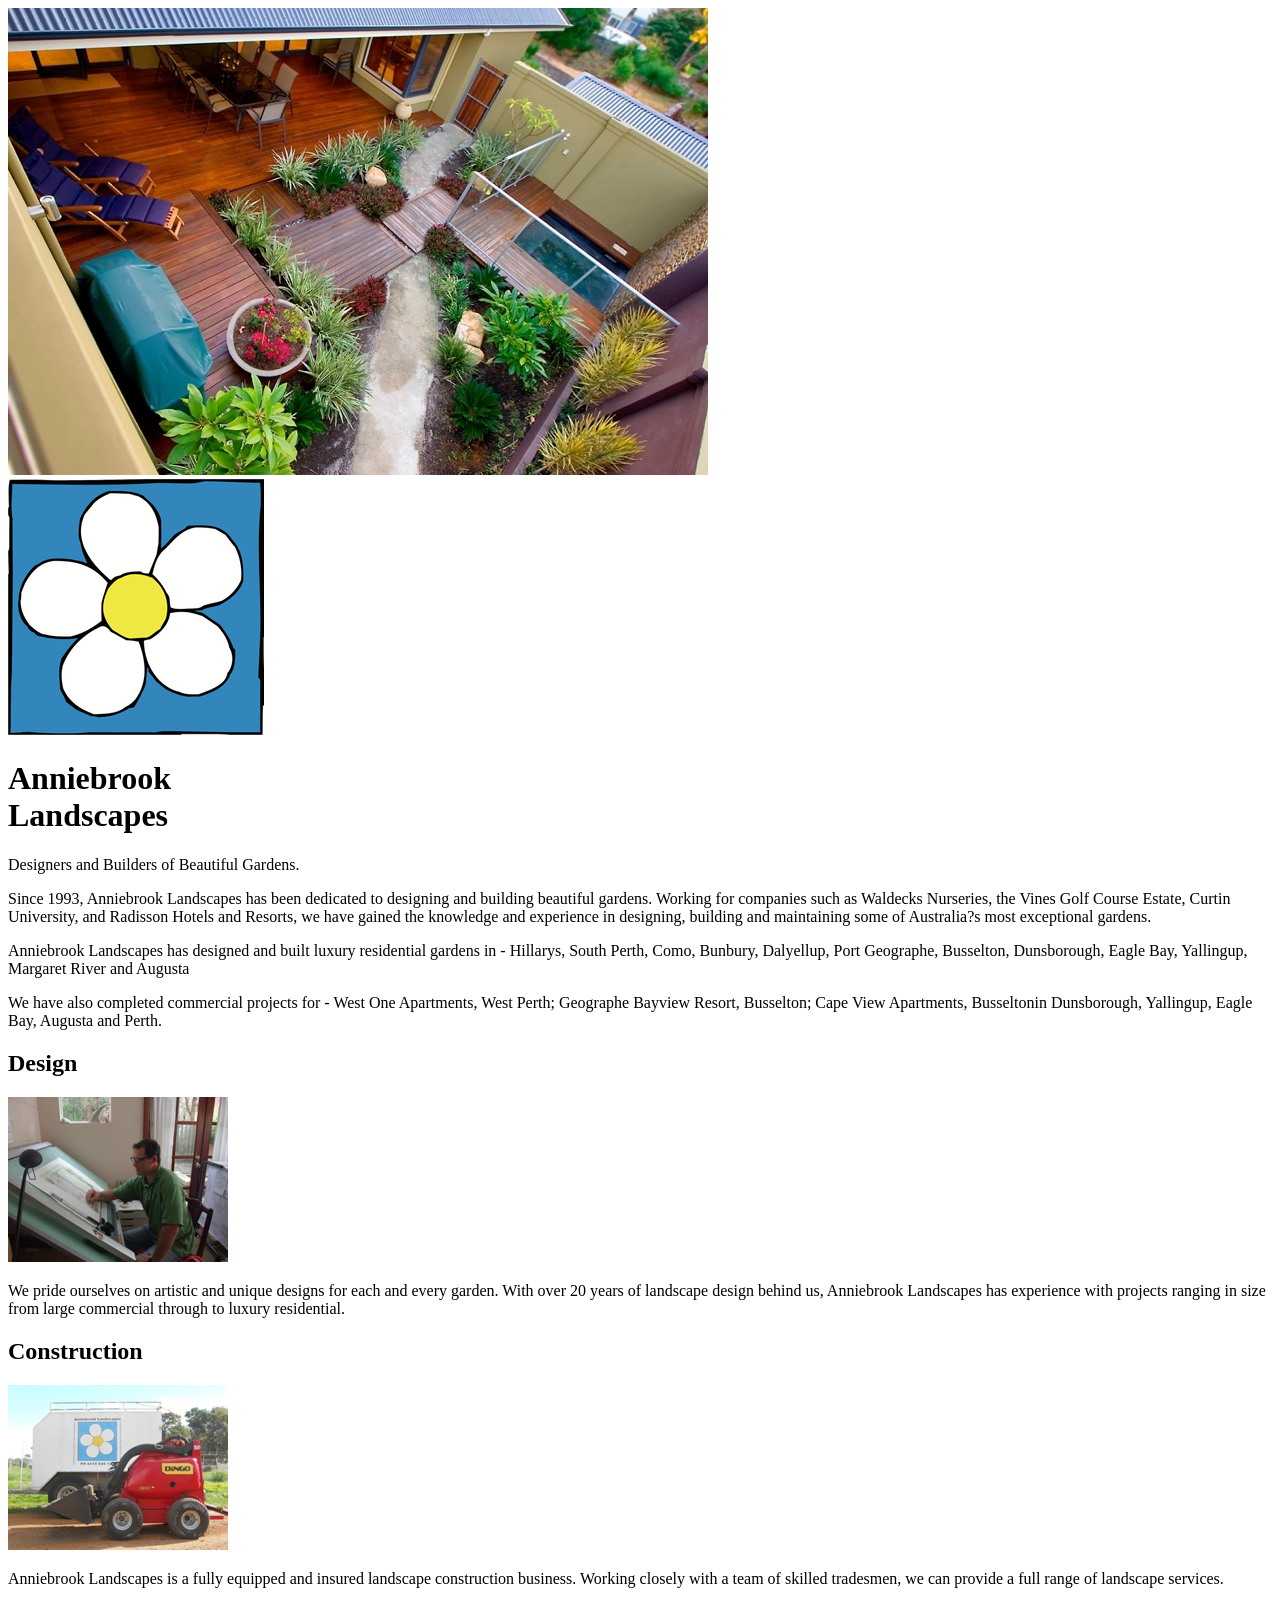
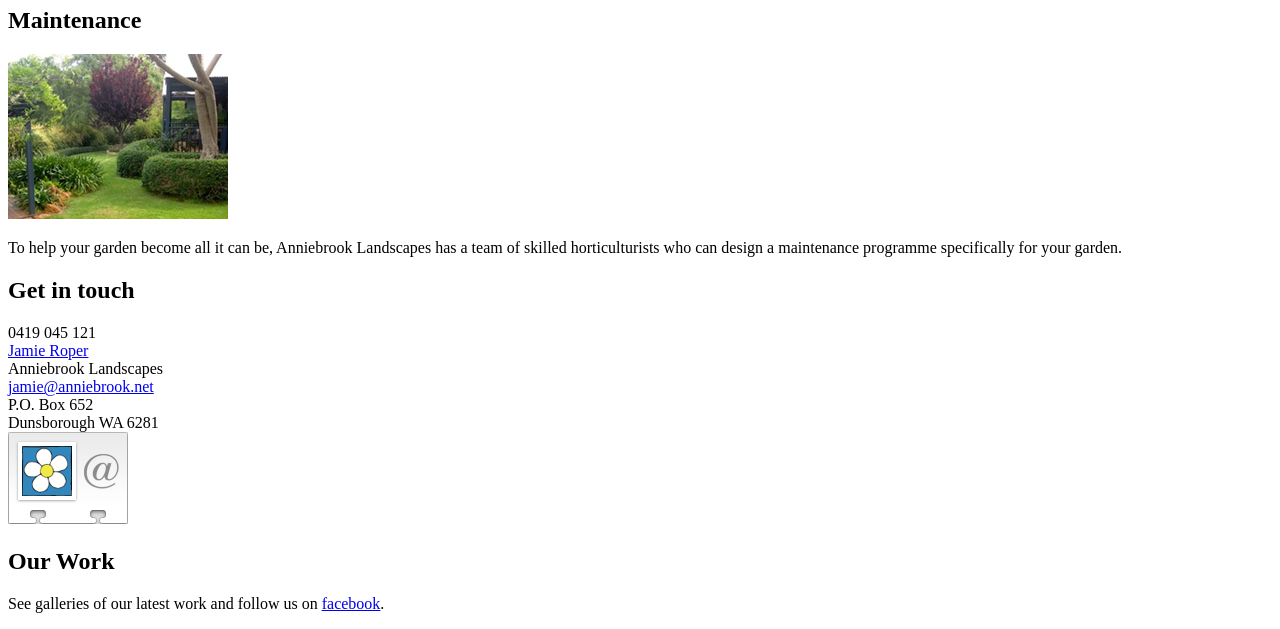
==== index.html @ a1469128 "drop cap" ====
<!DOCTYPE HTML>

<html>

<head>
	<meta http-equiv="Content-Type" content="text/html; charset=UTF-8" />
	<title>Anniebrook Landscapes</title>
	<link href="css/screen.css" media="screen, projection" rel="stylesheet" type="text/css" />
</head>

<body>
	<div id="fb-root"></div>
	<script>
	(function(d, s, id) {
	  var js, fjs = d.getElementsByTagName(s)[0];
	  if (d.getElementById(id)) return;
	  js = d.createElement(s); js.id = id;
	  js.src = "//connect.facebook.net/en_US/all.js#xfbml=1";
	  fjs.parentNode.insertBefore(js, fjs);
	}(document, 'script', 'facebook-jssdk'));
	</script>

	<header>
		<img src="images/header-med.jpeg"/>
		<div id="logo"><img src="images/logo256.png" />
			<h1>
				Anniebrook<br/>
				Landscapes
			</h1>
			<p>Designers and Builders of Beautiful Gardens.</p>
		</div>
	</header>
	
	<section id="introduction">
		<p> Since 1993, Anniebrook Landscapes has been dedicated to designing and building beautiful gardens.  Working for companies such as Waldecks Nurseries, the Vines Golf Course Estate, Curtin University, and Radisson Hotels and Resorts, we have gained the knowledge and experience in designing, building and maintaining some of Australia?s most exceptional gardens.</p>
		<p>Anniebrook Landscapes has designed and built luxury residential gardens in - Hillarys, South Perth, Como, Bunbury, Dalyellup, Port Geographe, Busselton, Dunsborough, Eagle Bay, Yallingup, Margaret River and Augusta</p>
		<p>We have also completed commercial projects for - West One Apartments, West Perth; Geographe Bayview Resort, Busselton; Cape View Apartments, Busseltonin Dunsborough, Yallingup, Eagle Bay, Augusta and Perth.</p>
	</section>
	
	<section id="services">
	
		<article class="service" id="design">
			<header>
				<h2>Design</h2>
			</header>
			<img src="images/design-sml.jpeg"/>
			<p>We pride ourselves on artistic and unique designs for each and every garden.  With over 20 years of landscape design behind us, Anniebrook Landscapes has experience with projects ranging in size from large commercial through to luxury residential.</p>
		</article>

		<article class="service" id="construction">
			<header>
				<h2>Construction</h2>
			</header>
			<img src="images/construction-sml.jpeg"/>
			<p>Anniebrook Landscapes is a fully equipped and insured landscape construction business.  Working closely with a team of skilled tradesmen, we can provide a full range of landscape services.</p>
		</article>

		<article class="service" id="maintenance">
			<header>
				<h2>Maintenance</h2>
			</header>
			<img src="images/maintenance-sml.jpeg"/>
			<p>To help your garden become all it can be, Anniebrook Landscapes has a team of skilled horticulturists who can design a maintenance programme specifically for your garden.</p>
		</article>

	</section>

	<section id="contact">
		<h2>Get in touch</h2>
	
		<div id="hcard-Jamie-Roper" class="vcard">
			<div class="tel">0419 045 121</div>
			<a class="url fn" href="http://anniebrook.net">Jamie Roper</a>
			<div class="org">Anniebrook Landscapes</div>
			<a class="email" href="mailto:jamie@anniebrook.net">jamie@anniebrook.net</a>
			<div class="adr">
				<div class="street-address">P.O. Box 652</div>
				<span class="locality">Dunsborough</span>
				<span class="region">WA</span>
				<span class="postal-code">6281</span>
			</div>
		</div>
		
		<a class="vcf" href="anniebrook-landscapes.vcf" title="Click here to download contact details to your address book.">
			<img src="images/vcard-logo.png" />
		</a>
		
	</section>
	
	<section id="work">
		<h2>Our Work</h2>
		<p>See galleries of our latest work and follow us on <a href="https://www.facebook.com/pages/Anniebrook-Landscapes/265824196783057">facebook</a>.</p>
		<div class="fb-like" data-href="https://www.facebook.com/pages/Anniebrook-Landscapes/265824196783057" data-send="false" data-layout="box_count" data-width="450" data-show-faces="false"></div>
	</section>

</body>

</html>
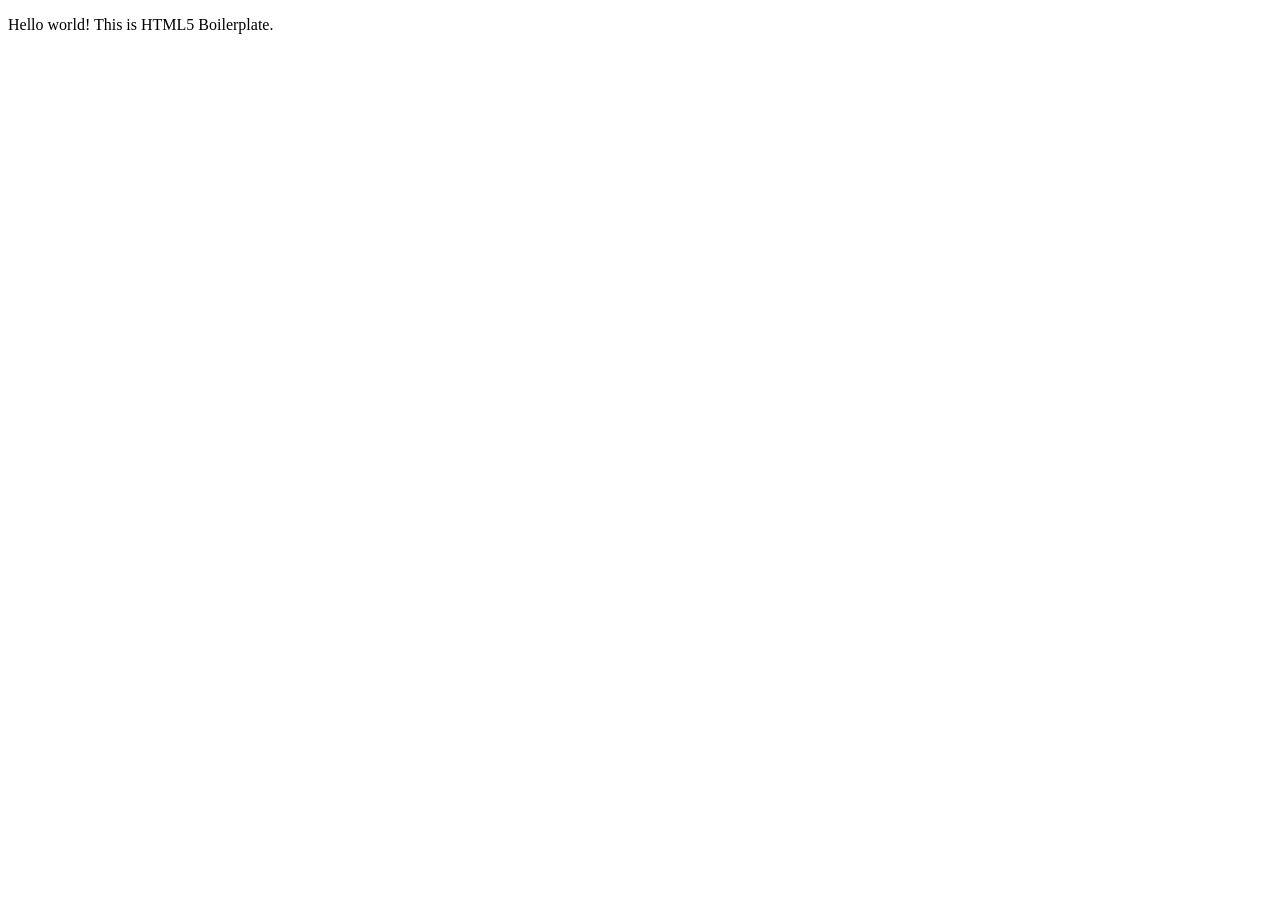
==== commit d9b4a6c0: "Total restart. Initial commit. Restart based on H5BP. This commit is straight H5BP with css moved to" ====
--- a/index.html
+++ b/index.html
@@ -1,98 +1,41 @@
-<!DOCTYPE HTML>
+<!DOCTYPE html>
+<!--[if lt IE 7]>      <html class="no-js lt-ie9 lt-ie8 lt-ie7"> <![endif]-->
+<!--[if IE 7]>         <html class="no-js lt-ie9 lt-ie8"> <![endif]-->
+<!--[if IE 8]>         <html class="no-js lt-ie9"> <![endif]-->
+<!--[if gt IE 8]><!--> <html class="no-js"> <!--<![endif]-->
+    <head>
+        <meta charset="utf-8">
+        <meta http-equiv="X-UA-Compatible" content="IE=edge,chrome=1">
+        <title></title>
+        <meta name="description" content="">
+        <meta name="viewport" content="width=device-width">
 
-<html>
+        <link rel="stylesheet" href="css/normalize.min.css">
+        <link rel="stylesheet" href="css/main.css">
 
-<head>
-	<meta http-equiv="Content-Type" content="text/html; charset=UTF-8" />
-	<title>Anniebrook Landscapes</title>
-	<link href="css/screen.css" media="screen, projection" rel="stylesheet" type="text/css" />
-</head>
+        <!--[if lt IE 9]>
+            <script src="//html5shiv.googlecode.com/svn/trunk/html5.js"></script>
+            <script>window.html5 || document.write('<script src="js/vendor/html5shiv.js"><\/script>')</script>
+        <![endif]-->
+    </head>
+    <body>
+        <!--[if lt IE 7]>
+            <p class="chromeframe">You are using an <strong>outdated</strong> browser. Please <a href="http://browsehappy.com/">upgrade your browser</a> or <a href="http://www.google.com/chromeframe/?redirect=true">activate Google Chrome Frame</a> to improve your experience.</p>
+        <![endif]-->
 
-<body>
-	<div id="fb-root"></div>
-	<script>
-	(function(d, s, id) {
-	  var js, fjs = d.getElementsByTagName(s)[0];
-	  if (d.getElementById(id)) return;
-	  js = d.createElement(s); js.id = id;
-	  js.src = "//connect.facebook.net/en_US/all.js#xfbml=1";
-	  fjs.parentNode.insertBefore(js, fjs);
-	}(document, 'script', 'facebook-jssdk'));
-	</script>
+        <p>Hello world! This is HTML5 Boilerplate.</p>
 
-	<header>
-		<img src="images/header-med.jpeg"/>
-		<div id="logo"><img src="images/logo256.png" />
-			<h1>
-				Anniebrook<br/>
-				Landscapes
-			</h1>
-			<p>Designers and Builders of Beautiful Gardens.</p>
-		</div>
-	</header>
-	
-	<section id="introduction">
-		<p> Since 1993, Anniebrook Landscapes has been dedicated to designing and building beautiful gardens.  Working for companies such as Waldecks Nurseries, the Vines Golf Course Estate, Curtin University, and Radisson Hotels and Resorts, we have gained the knowledge and experience in designing, building and maintaining some of Australia?s most exceptional gardens.</p>
-		<p>Anniebrook Landscapes has designed and built luxury residential gardens in - Hillarys, South Perth, Como, Bunbury, Dalyellup, Port Geographe, Busselton, Dunsborough, Eagle Bay, Yallingup, Margaret River and Augusta</p>
-		<p>We have also completed commercial projects for - West One Apartments, West Perth; Geographe Bayview Resort, Busselton; Cape View Apartments, Busseltonin Dunsborough, Yallingup, Eagle Bay, Augusta and Perth.</p>
-	</section>
-	
-	<section id="services">
-	
-		<article class="service" id="design">
-			<header>
-				<h2>Design</h2>
-			</header>
-			<img src="images/design-sml.jpeg"/>
-			<p>We pride ourselves on artistic and unique designs for each and every garden.  With over 20 years of landscape design behind us, Anniebrook Landscapes has experience with projects ranging in size from large commercial through to luxury residential.</p>
-		</article>
+        <script src="//ajax.googleapis.com/ajax/libs/jquery/1.9.1/jquery.min.js"></script>
+        <script>window.jQuery || document.write('<script src="js/vendor/jquery-1.9.1.min.js"><\/script>')</script>
 
-		<article class="service" id="construction">
-			<header>
-				<h2>Construction</h2>
-			</header>
-			<img src="images/construction-sml.jpeg"/>
-			<p>Anniebrook Landscapes is a fully equipped and insured landscape construction business.  Working closely with a team of skilled tradesmen, we can provide a full range of landscape services.</p>
-		</article>
+        <script src="js/plugins.js"></script>
+        <script src="js/main.js"></script>
 
-		<article class="service" id="maintenance">
-			<header>
-				<h2>Maintenance</h2>
-			</header>
-			<img src="images/maintenance-sml.jpeg"/>
-			<p>To help your garden become all it can be, Anniebrook Landscapes has a team of skilled horticulturists who can design a maintenance programme specifically for your garden.</p>
-		</article>
-
-	</section>
-
-	<section id="contact">
-		<h2>Get in touch</h2>
-	
-		<div id="hcard-Jamie-Roper" class="vcard">
-			<div class="tel">0419 045 121</div>
-			<a class="url fn" href="http://anniebrook.net">Jamie Roper</a>
-			<div class="org">Anniebrook Landscapes</div>
-			<a class="email" href="mailto:jamie@anniebrook.net">jamie@anniebrook.net</a>
-			<div class="adr">
-				<div class="street-address">P.O. Box 652</div>
-				<span class="locality">Dunsborough</span>
-				<span class="region">WA</span>
-				<span class="postal-code">6281</span>
-			</div>
-		</div>
-		
-		<a class="vcf" href="anniebrook-landscapes.vcf" title="Click here to download contact details to your address book.">
-			<img src="images/vcard-logo.png" />
-		</a>
-		
-	</section>
-	
-	<section id="work">
-		<h2>Our Work</h2>
-		<p>See galleries of our latest work and follow us on <a href="https://www.facebook.com/pages/Anniebrook-Landscapes/265824196783057">facebook</a>.</p>
-		<div class="fb-like" data-href="https://www.facebook.com/pages/Anniebrook-Landscapes/265824196783057" data-send="false" data-layout="box_count" data-width="450" data-show-faces="false"></div>
-	</section>
-
-</body>
-
-</html>+        <script>
+            var _gaq=[['_setAccount','UA-XXXXX-X'],['_trackPageview']];
+            (function(d,t){var g=d.createElement(t),s=d.getElementsByTagName(t)[0];
+            g.src=('https:'==location.protocol?'//ssl':'//www')+'.google-analytics.com/ga.js';
+            s.parentNode.insertBefore(g,s)}(document,'script'));
+        </script>
+    </body>
+</html>
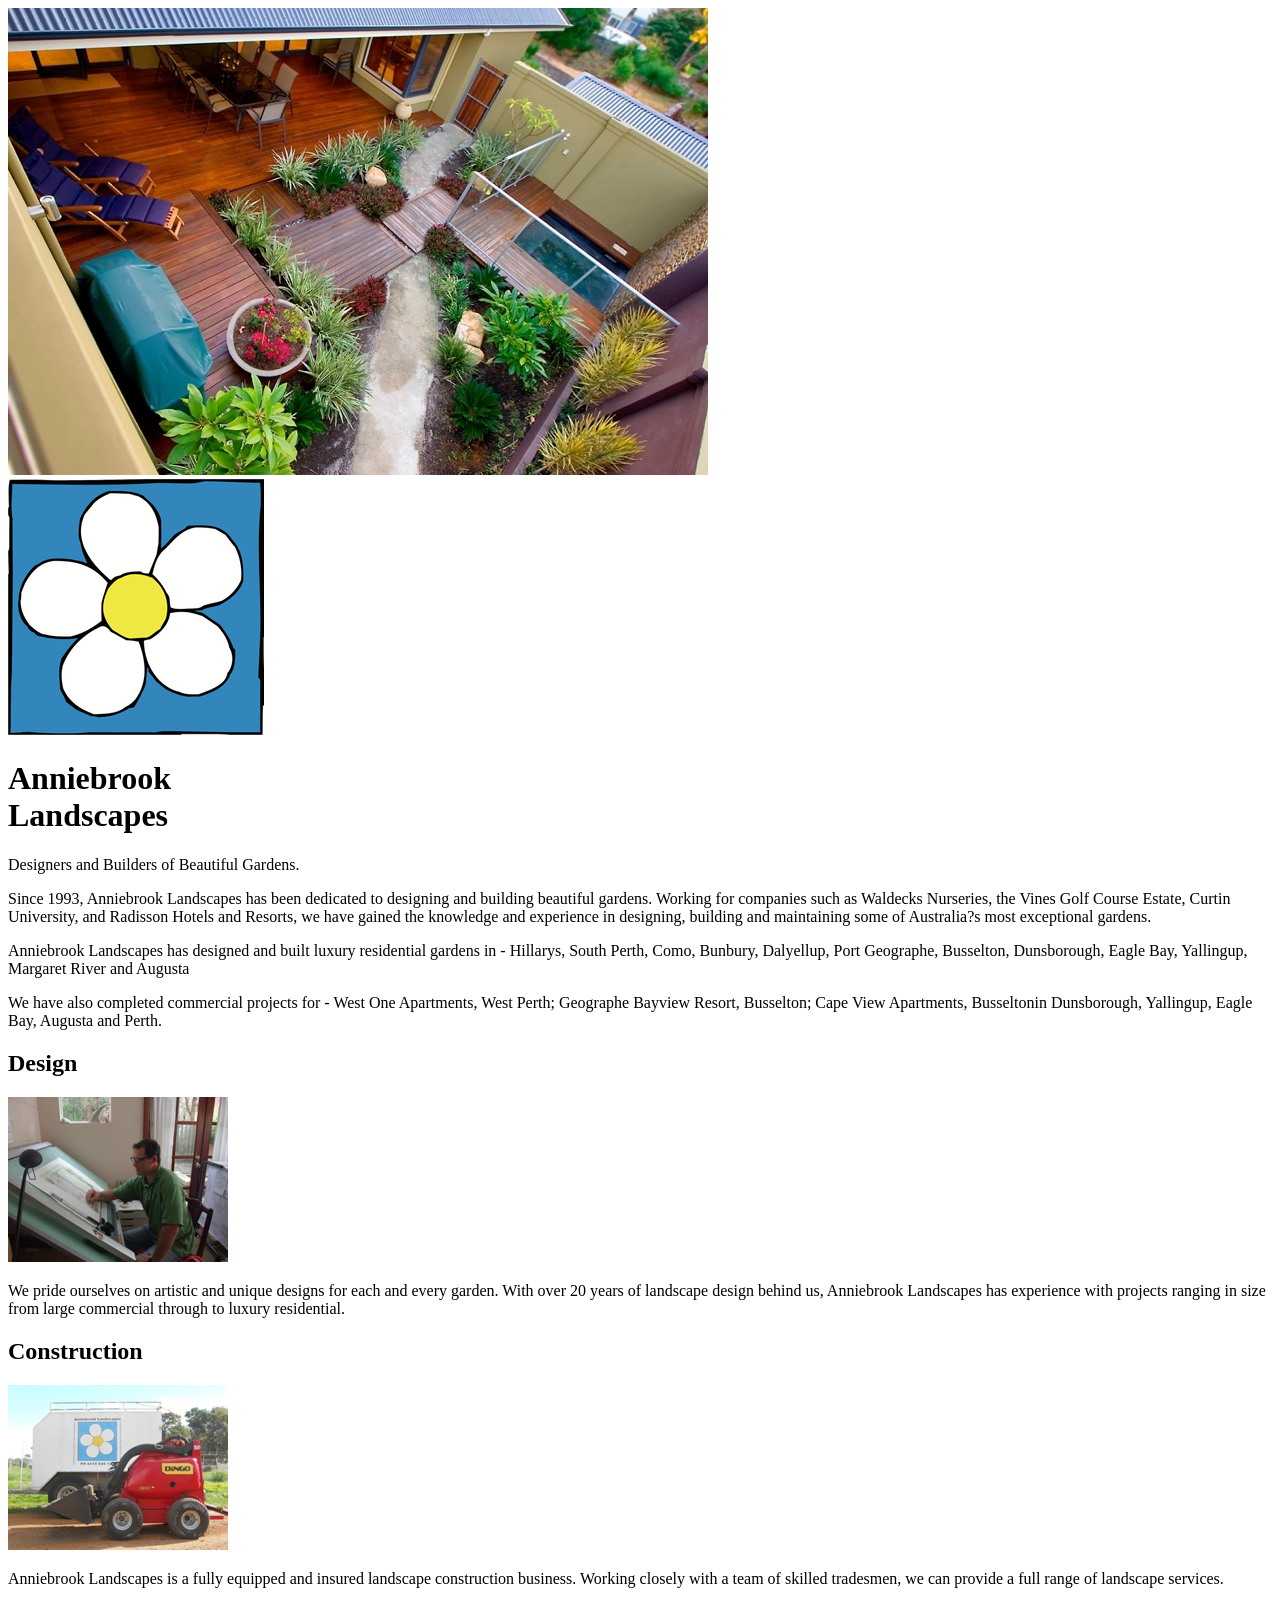
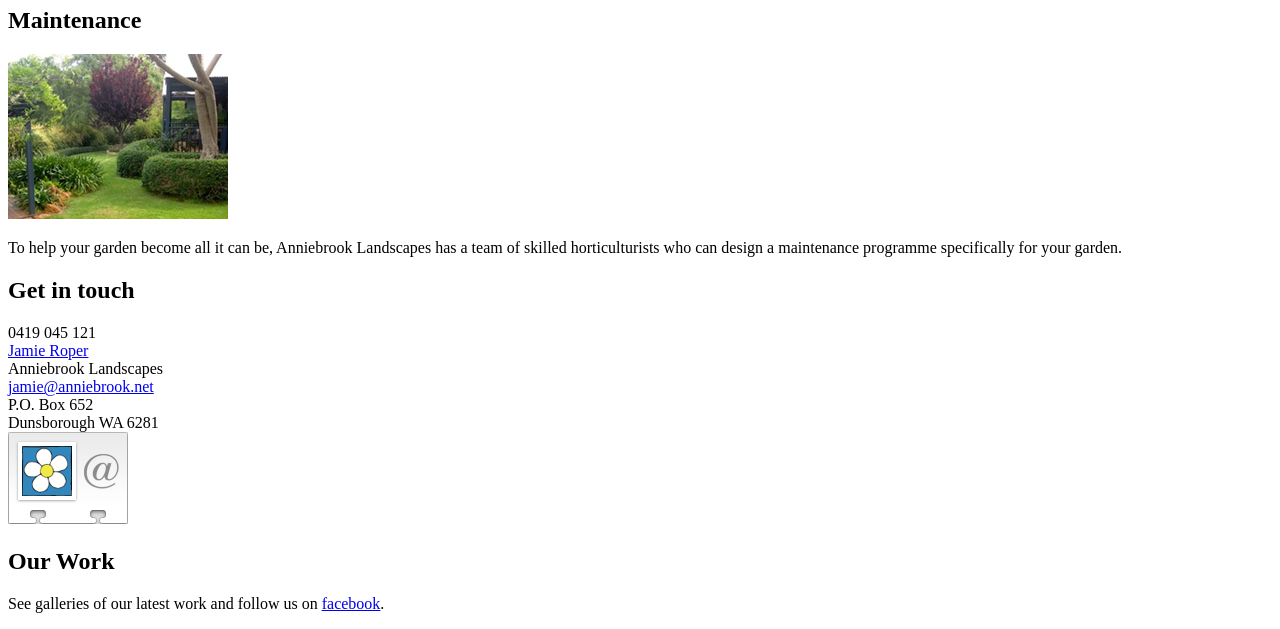
==== commit cc69137a: "basic html and images" ====
--- a/index.html
+++ b/index.html
@@ -6,12 +6,13 @@
     <head>
         <meta charset="utf-8">
         <meta http-equiv="X-UA-Compatible" content="IE=edge,chrome=1">
-        <title></title>
+        <title>Anniebrook Landscapes</title>
         <meta name="description" content="">
         <meta name="viewport" content="width=device-width">
 
-        <link rel="stylesheet" href="css/normalize.min.css">
+        <link rel="stylesheet" href="css/normalize.css">
         <link rel="stylesheet" href="css/main.css">
+        <link rel="apple-touch-icon" href="/apple-touch-icon.png" />
 
         <!--[if lt IE 9]>
             <script src="//html5shiv.googlecode.com/svn/trunk/html5.js"></script>
@@ -20,22 +21,92 @@
     </head>
     <body>
         <!--[if lt IE 7]>
-            <p class="chromeframe">You are using an <strong>outdated</strong> browser. Please <a href="http://browsehappy.com/">upgrade your browser</a> or <a href="http://www.google.com/chromeframe/?redirect=true">activate Google Chrome Frame</a> to improve your experience.</p>
+            <p class="chromeframe">You are using an outdated browser. Please <a href="http://browsehappy.com/">upgrade your browser</a> or <a href="http://www.google.com/chromeframe/?redirect=true">activate Google Chrome Frame</a> to improve your experience.</p>
         <![endif]-->
 
-        <p>Hello world! This is HTML5 Boilerplate.</p>
+	<div id="fb-root"></div>
+	<script>
+	(function(d, s, id) {
+	  var js, fjs = d.getElementsByTagName(s)[0];
+	  if (d.getElementById(id)) return;
+	  js = d.createElement(s); js.id = id;
+	  js.src = "//connect.facebook.net/en_US/all.js#xfbml=1";
+	  fjs.parentNode.insertBefore(js, fjs);
+	}(document, 'script', 'facebook-jssdk'));
+	</script>
 
-        <script src="//ajax.googleapis.com/ajax/libs/jquery/1.9.1/jquery.min.js"></script>
-        <script>window.jQuery || document.write('<script src="js/vendor/jquery-1.9.1.min.js"><\/script>')</script>
+	<header>
+		<img src="img/header-med.jpeg"/>
+		<div id="logo"><img src="img/logo256.png" />
+			<h1>
+				Anniebrook<br/>
+				Landscapes
+			</h1>
+			<p>Designers and Builders of Beautiful Gardens.</p>
+		</div>
+	</header>
+	
+	<section id="introduction">
+		<p> Since 1993, Anniebrook Landscapes has been dedicated to designing and building beautiful gardens.  Working for companies such as Waldecks Nurseries, the Vines Golf Course Estate, Curtin University, and Radisson Hotels and Resorts, we have gained the knowledge and experience in designing, building and maintaining some of Australia?s most exceptional gardens.</p>
+		<p>Anniebrook Landscapes has designed and built luxury residential gardens in - Hillarys, South Perth, Como, Bunbury, Dalyellup, Port Geographe, Busselton, Dunsborough, Eagle Bay, Yallingup, Margaret River and Augusta</p>
+		<p>We have also completed commercial projects for - West One Apartments, West Perth; Geographe Bayview Resort, Busselton; Cape View Apartments, Busseltonin Dunsborough, Yallingup, Eagle Bay, Augusta and Perth.</p>
+	</section>
+	
+	<section id="services">
+	
+		<article class="service" id="design">
+			<header>
+				<h2>Design</h2>
+			</header>
+			<img src="img/design-sml.jpeg"/ >
+			<p>We pride ourselves on artistic and unique designs for each and every garden.  With over 20 years of landscape design behind us, Anniebrook Landscapes has experience with projects ranging in size from large commercial through to luxury residential.</p>
+		</article>
 
-        <script src="js/plugins.js"></script>
-        <script src="js/main.js"></script>
+		<article class="service" id="construction">
+			<header>
+				<h2>Construction</h2>
+			</header>
+			<img src="img/construction-sml.jpeg"/>
+			<p>Anniebrook Landscapes is a fully equipped and insured landscape construction business.  Working closely with a team of skilled tradesmen, we can provide a full range of landscape services.</p>
+		</article>
 
-        <script>
-            var _gaq=[['_setAccount','UA-XXXXX-X'],['_trackPageview']];
-            (function(d,t){var g=d.createElement(t),s=d.getElementsByTagName(t)[0];
-            g.src=('https:'==location.protocol?'//ssl':'//www')+'.google-analytics.com/ga.js';
-            s.parentNode.insertBefore(g,s)}(document,'script'));
-        </script>
+		<article class="service" id="maintenance">
+			<header>
+				<h2>Maintenance</h2>
+			</header>
+			<img src="img/maintenance-sml.jpeg"/>
+			<p>To help your garden become all it can be, Anniebrook Landscapes has a team of skilled horticulturists who can design a maintenance programme specifically for your garden.</p>
+		</article>
+
+	</section>
+
+	<section id="contact">
+		<h2>Get in touch</h2>
+	
+		<div id="hcard-Jamie-Roper" class="vcard">
+			<div class="tel">0419 045 121</div>
+			<a class="url fn" href="http://anniebrook.net">Jamie Roper</a>
+			<div class="org">Anniebrook Landscapes</div>
+			<a class="email" href="mailto:jamie@anniebrook.net">jamie@anniebrook.net</a>
+			<div class="adr">
+				<div class="street-address">P.O. Box 652</div>
+				<span class="locality">Dunsborough</span>
+				<span class="region">WA</span>
+				<span class="postal-code">6281</span>
+			</div>
+		</div>
+		
+		<a class="vcf" href="anniebrook-landscapes.vcf" title="Click here to download contact details to your address book.">
+			<img src="img/vcard-logo.png" />
+		</a>
+		
+	</section>
+	
+	<section id="work">
+		<h2>Our Work</h2>
+		<p>See galleries of our latest work and follow us on <a href="https://www.facebook.com/pages/Anniebrook-Landscapes/265824196783057">facebook</a>.</p>
+		<div class="fb-like" data-href="https://www.facebook.com/pages/Anniebrook-Landscapes/265824196783057" data-send="false" data-layout="box_count" data-width="450" data-show-faces="false"></div>
+	</section>
+
     </body>
 </html>
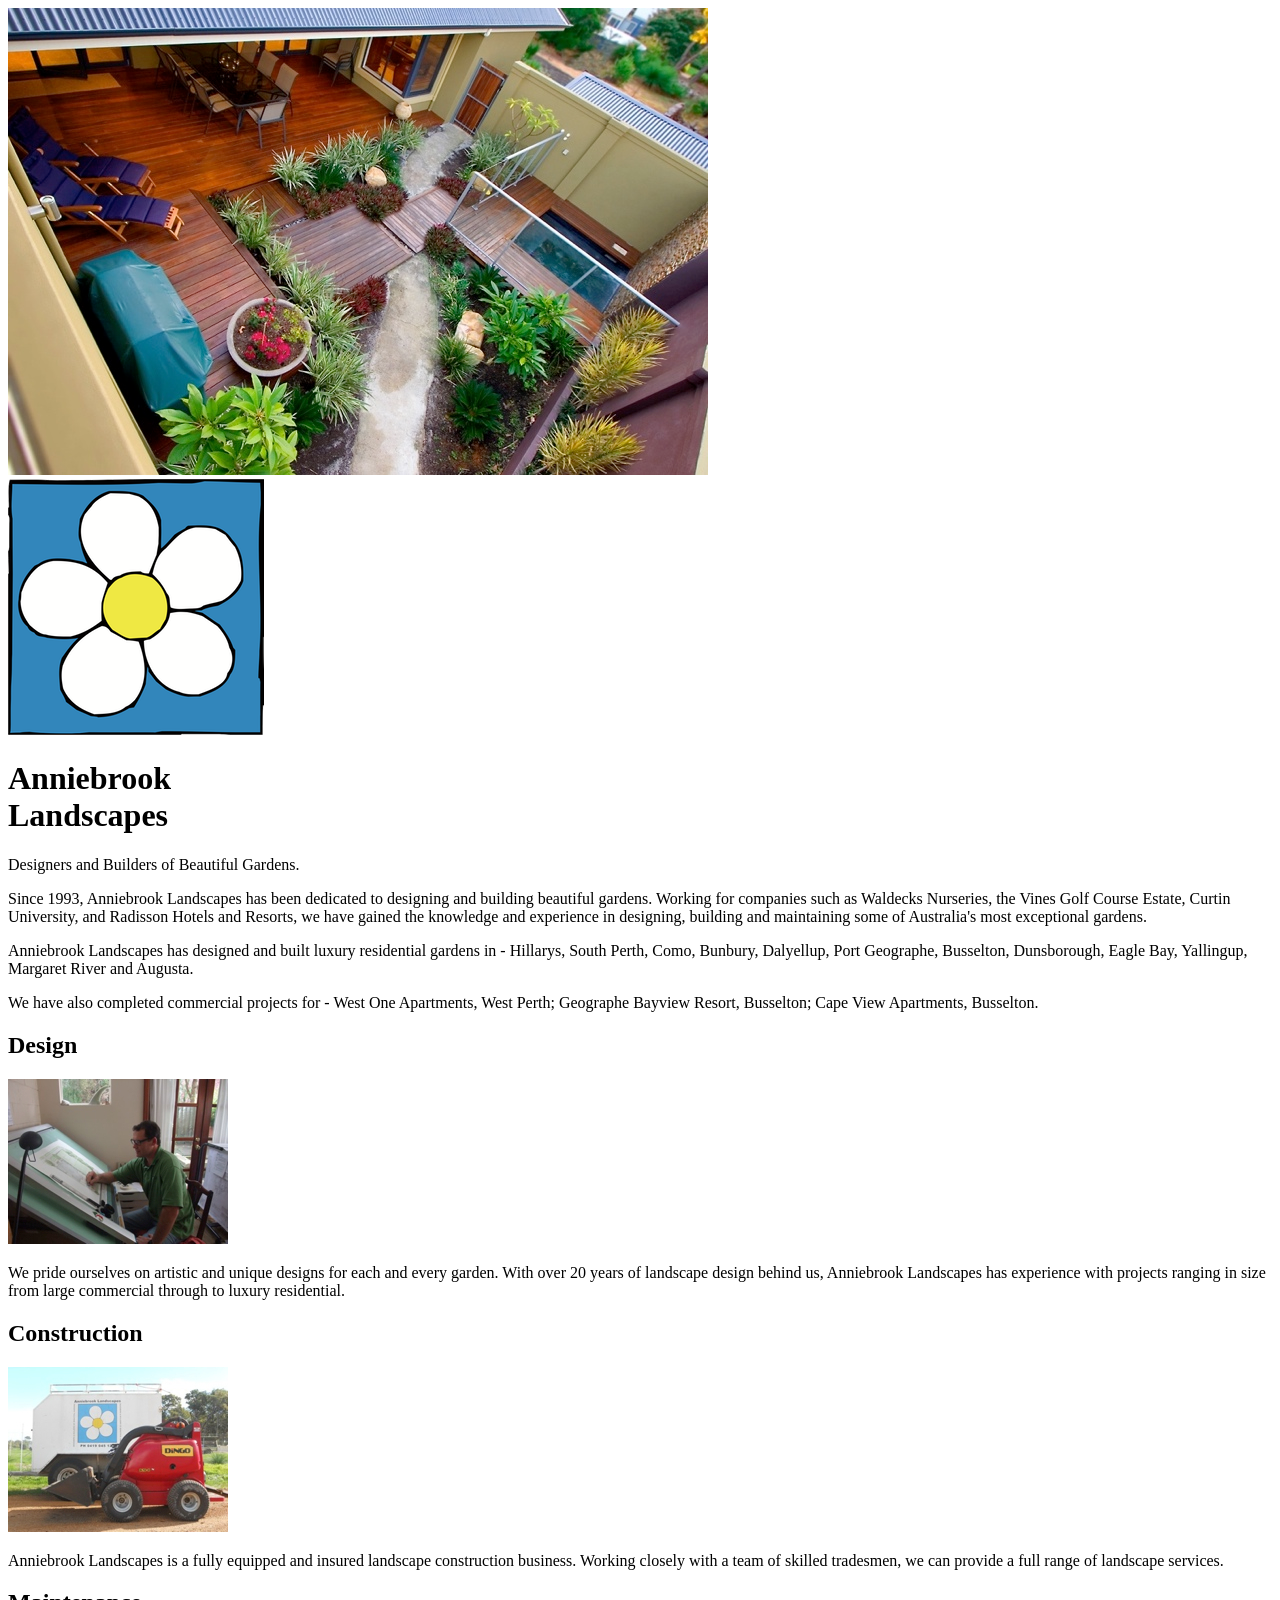
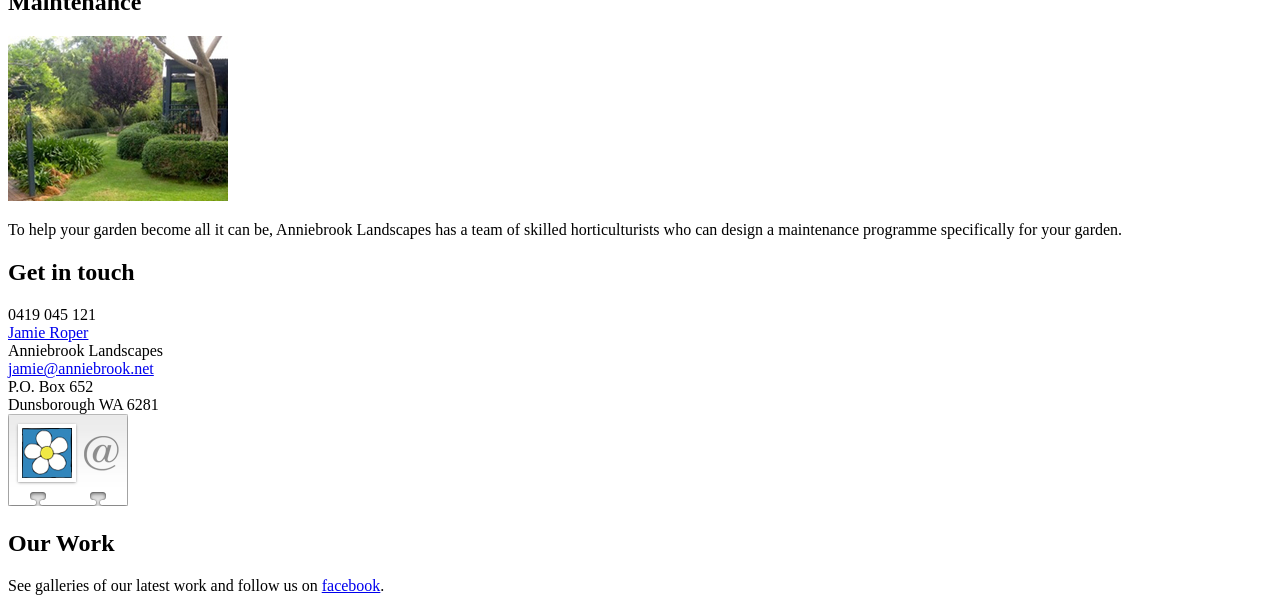
==== commit 82520870: "tweaked copy, move javascript to the bottom" ====
--- a/index.html
+++ b/index.html
@@ -7,7 +7,7 @@
         <meta charset="utf-8">
         <meta http-equiv="X-UA-Compatible" content="IE=edge,chrome=1">
         <title>Anniebrook Landscapes</title>
-        <meta name="description" content="">
+        <meta name="description" content="Landscape design, construction, and maintenance services. Company website.">
         <meta name="viewport" content="width=device-width">
 
         <link rel="stylesheet" href="css/normalize.css">
@@ -24,17 +24,6 @@
             <p class="chromeframe">You are using an outdated browser. Please <a href="http://browsehappy.com/">upgrade your browser</a> or <a href="http://www.google.com/chromeframe/?redirect=true">activate Google Chrome Frame</a> to improve your experience.</p>
         <![endif]-->
 
-	<div id="fb-root"></div>
-	<script>
-	(function(d, s, id) {
-	  var js, fjs = d.getElementsByTagName(s)[0];
-	  if (d.getElementById(id)) return;
-	  js = d.createElement(s); js.id = id;
-	  js.src = "//connect.facebook.net/en_US/all.js#xfbml=1";
-	  fjs.parentNode.insertBefore(js, fjs);
-	}(document, 'script', 'facebook-jssdk'));
-	</script>
-
 	<header>
 		<img src="img/header-med.jpeg"/>
 		<div id="logo"><img src="img/logo256.png" />
@@ -47,9 +36,9 @@
 	</header>
 	
 	<section id="introduction">
-		<p> Since 1993, Anniebrook Landscapes has been dedicated to designing and building beautiful gardens.  Working for companies such as Waldecks Nurseries, the Vines Golf Course Estate, Curtin University, and Radisson Hotels and Resorts, we have gained the knowledge and experience in designing, building and maintaining some of Australia?s most exceptional gardens.</p>
-		<p>Anniebrook Landscapes has designed and built luxury residential gardens in - Hillarys, South Perth, Como, Bunbury, Dalyellup, Port Geographe, Busselton, Dunsborough, Eagle Bay, Yallingup, Margaret River and Augusta</p>
-		<p>We have also completed commercial projects for - West One Apartments, West Perth; Geographe Bayview Resort, Busselton; Cape View Apartments, Busseltonin Dunsborough, Yallingup, Eagle Bay, Augusta and Perth.</p>
+		<p> Since 1993, Anniebrook Landscapes has been dedicated to designing and building beautiful gardens.  Working for companies such as Waldecks Nurseries, the Vines Golf Course Estate, Curtin University, and Radisson Hotels and Resorts, we have gained the knowledge and experience in designing, building and maintaining some of Australia's most exceptional gardens.</p>
+		<p>Anniebrook Landscapes has designed and built luxury residential gardens in - Hillarys, South Perth, Como, Bunbury, Dalyellup, Port Geographe, Busselton, Dunsborough, Eagle Bay, Yallingup, Margaret River and Augusta.</p>
+		<p>We have also completed commercial projects for - West One Apartments, West Perth; Geographe Bayview Resort, Busselton; Cape View Apartments, Busselton.</p>
 	</section>
 	
 	<section id="services">
@@ -107,6 +96,17 @@
 		<p>See galleries of our latest work and follow us on <a href="https://www.facebook.com/pages/Anniebrook-Landscapes/265824196783057">facebook</a>.</p>
 		<div class="fb-like" data-href="https://www.facebook.com/pages/Anniebrook-Landscapes/265824196783057" data-send="false" data-layout="box_count" data-width="450" data-show-faces="false"></div>
 	</section>
+	
+		<div id="fb-root"></div>
+	<script>
+	(function(d, s, id) {
+	  var js, fjs = d.getElementsByTagName(s)[0];
+	  if (d.getElementById(id)) return;
+	  js = d.createElement(s); js.id = id;
+	  js.src = "//connect.facebook.net/en_US/all.js#xfbml=1";
+	  fjs.parentNode.insertBefore(js, fjs);
+	}(document, 'script', 'facebook-jssdk'));
+	</script>
 
     </body>
 </html>
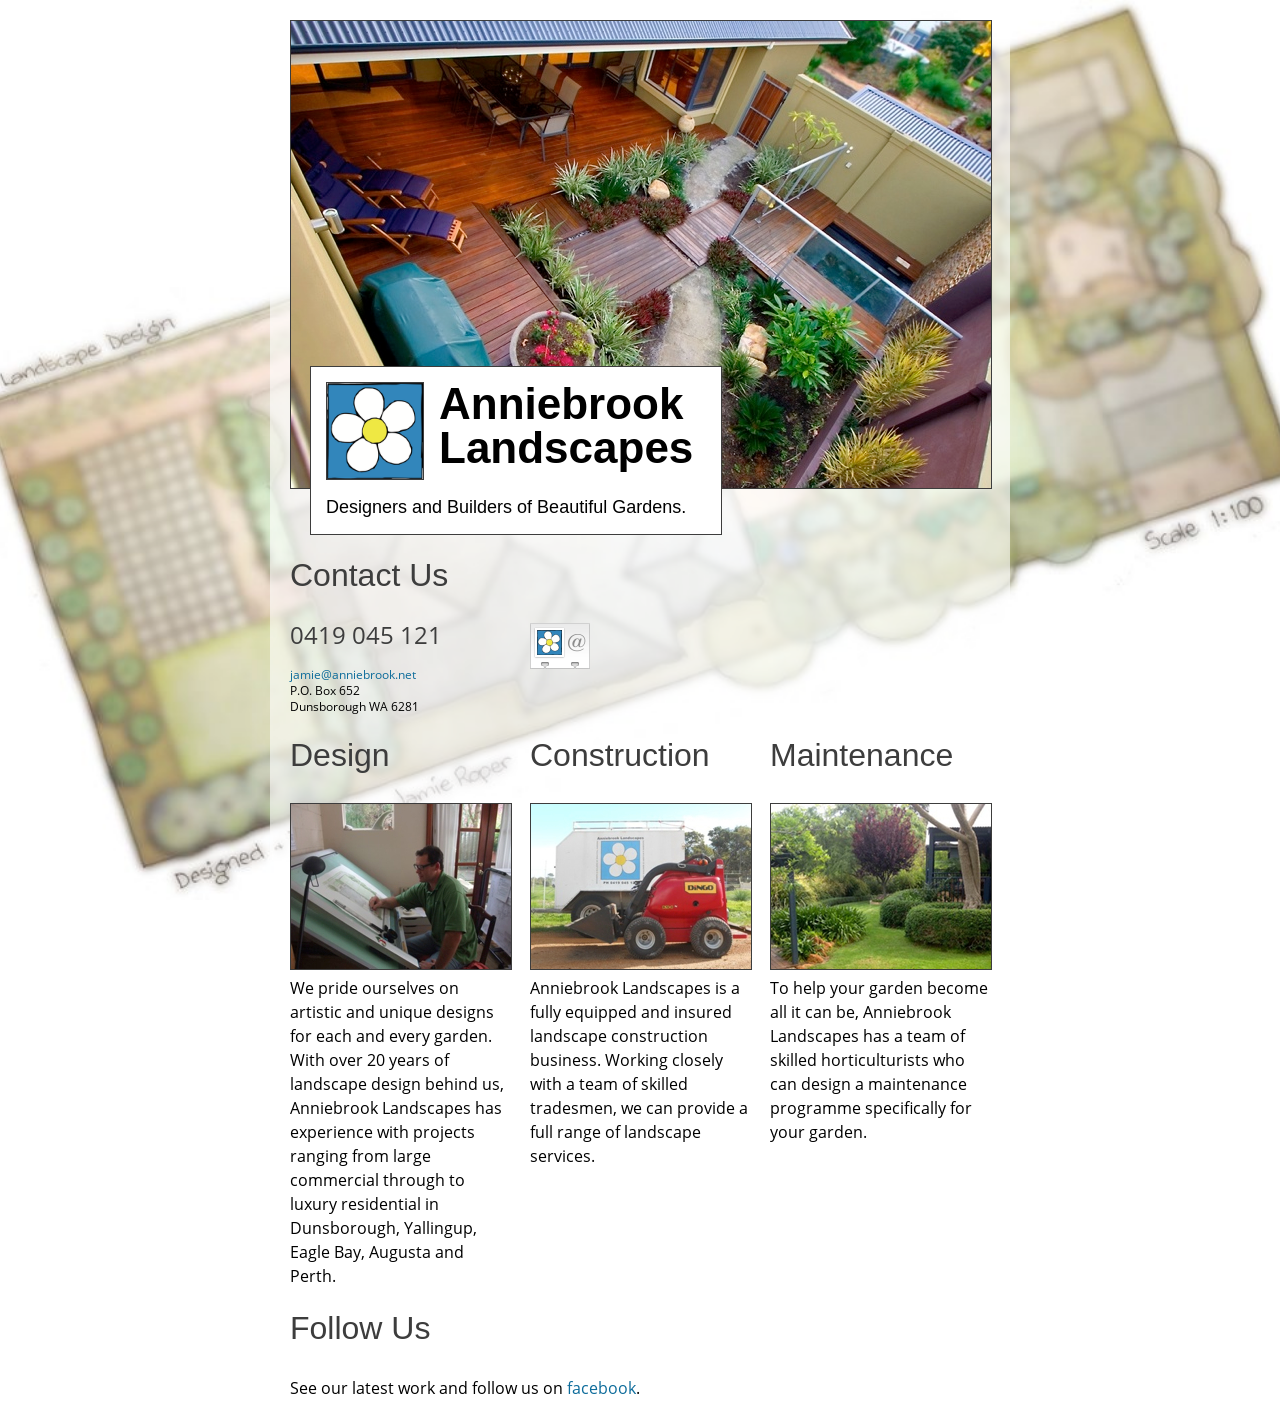
==== commit 3f1797ce: "Import live website" ====
--- a/index.html
+++ b/index.html
@@ -1,32 +1,28 @@
-<!DOCTYPE html>
-<!--[if lt IE 7]>      <html class="no-js lt-ie9 lt-ie8 lt-ie7"> <![endif]-->
-<!--[if IE 7]>         <html class="no-js lt-ie9 lt-ie8"> <![endif]-->
-<!--[if IE 8]>         <html class="no-js lt-ie9"> <![endif]-->
-<!--[if gt IE 8]><!--> <html class="no-js"> <!--<![endif]-->
-    <head>
-        <meta charset="utf-8">
-        <meta http-equiv="X-UA-Compatible" content="IE=edge,chrome=1">
-        <title>Anniebrook Landscapes</title>
-        <meta name="description" content="Landscape design, construction, and maintenance services. Company website.">
-        <meta name="viewport" content="width=device-width">
+<!DOCTYPE HTML>
 
-        <link rel="stylesheet" href="css/normalize.css">
-        <link rel="stylesheet" href="css/main.css">
-        <link rel="apple-touch-icon" href="/apple-touch-icon.png" />
+<html>
 
-        <!--[if lt IE 9]>
-            <script src="//html5shiv.googlecode.com/svn/trunk/html5.js"></script>
-            <script>window.html5 || document.write('<script src="js/vendor/html5shiv.js"><\/script>')</script>
-        <![endif]-->
-    </head>
-    <body>
-        <!--[if lt IE 7]>
-            <p class="chromeframe">You are using an outdated browser. Please <a href="http://browsehappy.com/">upgrade your browser</a> or <a href="http://www.google.com/chromeframe/?redirect=true">activate Google Chrome Frame</a> to improve your experience.</p>
-        <![endif]-->
+<head>
+	<meta http-equiv="Content-Type" content="text/html; charset=UTF-8" />
+	<title>Anniebrook Landscapes</title>
+	<link href="css/screen.css" media="screen, projection" rel="stylesheet" type="text/css" />
+</head>
+
+<body>
+	<div id="fb-root"></div>
+	<script>
+	(function(d, s, id) {
+	  var js, fjs = d.getElementsByTagName(s)[0];
+	  if (d.getElementById(id)) return;
+	  js = d.createElement(s); js.id = id;
+	  js.src = "//connect.facebook.net/en_US/all.js#xfbml=1";
+	  fjs.parentNode.insertBefore(js, fjs);
+	}(document, 'script', 'facebook-jssdk'));
+	</script>
 
 	<header>
-		<img src="img/header-med.jpeg"/>
-		<div id="logo"><img src="img/logo256.png" />
+		<img src="images/header-med.jpeg"/>
+		<div id="logo"><img src="images/logo256.png" />
 			<h1>
 				Anniebrook<br/>
 				Landscapes
@@ -35,42 +31,8 @@
 		</div>
 	</header>
 	
-	<section id="introduction">
-		<p> Since 1993, Anniebrook Landscapes has been dedicated to designing and building beautiful gardens.  Working for companies such as Waldecks Nurseries, the Vines Golf Course Estate, Curtin University, and Radisson Hotels and Resorts, we have gained the knowledge and experience in designing, building and maintaining some of Australia's most exceptional gardens.</p>
-		<p>Anniebrook Landscapes has designed and built luxury residential gardens in - Hillarys, South Perth, Como, Bunbury, Dalyellup, Port Geographe, Busselton, Dunsborough, Eagle Bay, Yallingup, Margaret River and Augusta.</p>
-		<p>We have also completed commercial projects for - West One Apartments, West Perth; Geographe Bayview Resort, Busselton; Cape View Apartments, Busselton.</p>
-	</section>
-	
-	<section id="services">
-	
-		<article class="service" id="design">
-			<header>
-				<h2>Design</h2>
-			</header>
-			<img src="img/design-sml.jpeg"/ >
-			<p>We pride ourselves on artistic and unique designs for each and every garden.  With over 20 years of landscape design behind us, Anniebrook Landscapes has experience with projects ranging in size from large commercial through to luxury residential.</p>
-		</article>
-
-		<article class="service" id="construction">
-			<header>
-				<h2>Construction</h2>
-			</header>
-			<img src="img/construction-sml.jpeg"/>
-			<p>Anniebrook Landscapes is a fully equipped and insured landscape construction business.  Working closely with a team of skilled tradesmen, we can provide a full range of landscape services.</p>
-		</article>
-
-		<article class="service" id="maintenance">
-			<header>
-				<h2>Maintenance</h2>
-			</header>
-			<img src="img/maintenance-sml.jpeg"/>
-			<p>To help your garden become all it can be, Anniebrook Landscapes has a team of skilled horticulturists who can design a maintenance programme specifically for your garden.</p>
-		</article>
-
-	</section>
-
 	<section id="contact">
-		<h2>Get in touch</h2>
+		<h2>Contact Us</h2>
 	
 		<div id="hcard-Jamie-Roper" class="vcard">
 			<div class="tel">0419 045 121</div>
@@ -86,27 +48,45 @@
 		</div>
 		
 		<a class="vcf" href="anniebrook-landscapes.vcf" title="Click here to download contact details to your address book.">
-			<img src="img/vcard-logo.png" />
+			<img src="images/vcard-logo.png" />
 		</a>
 		
 	</section>
 	
-	<section id="work">
-		<h2>Our Work</h2>
-		<p>See galleries of our latest work and follow us on <a href="https://www.facebook.com/pages/Anniebrook-Landscapes/265824196783057">facebook</a>.</p>
-		<div class="fb-like" data-href="https://www.facebook.com/pages/Anniebrook-Landscapes/265824196783057" data-send="false" data-layout="box_count" data-width="450" data-show-faces="false"></div>
+	<section id="services">
+	
+		<article class="service" id="design">
+			<header>
+				<h2>Design</h2>
+			</header>
+			<img src="images/design-sml.jpeg"/>
+			<p>We pride ourselves on artistic and unique designs for each and every garden.  With over 20 years of landscape design behind us, Anniebrook Landscapes has experience with projects ranging from large commercial through to luxury residential in Dunsborough, Yallingup, Eagle Bay, Augusta and Perth.</p>
+		</article>
+
+		<article class="service" id="construction">
+			<header>
+				<h2>Construction</h2>
+			</header>
+			<img src="images/construction-sml.jpeg"/>
+			<p>Anniebrook Landscapes is a fully equipped and insured landscape construction business.  Working closely with a team of skilled tradesmen, we can provide a full range of landscape services.</p>
+		</article>
+
+		<article class="service" id="maintenance">
+			<header>
+				<h2>Maintenance</h2>
+			</header>
+			<img src="images/maintenance-sml.jpeg"/>
+			<p>To help your garden become all it can be, Anniebrook Landscapes has a team of skilled horticulturists who can design a maintenance programme specifically for your garden.</p>
+		</article>
+
 	</section>
-	
-		<div id="fb-root"></div>
-	<script>
-	(function(d, s, id) {
-	  var js, fjs = d.getElementsByTagName(s)[0];
-	  if (d.getElementById(id)) return;
-	  js = d.createElement(s); js.id = id;
-	  js.src = "//connect.facebook.net/en_US/all.js#xfbml=1";
-	  fjs.parentNode.insertBefore(js, fjs);
-	}(document, 'script', 'facebook-jssdk'));
-	</script>
 
-    </body>
-</html>
+	<section id="follow">
+		<h2>Follow Us</h2>
+		<p>See our latest work and follow us on <a href="https://www.facebook.com/pages/Anniebrook-Landscapes/265824196783057">facebook</a>.</p>
+		<div class="fb-like" data-href="https://www.facebook.com/pages/Anniebrook-Landscapes/265824196783057" data-send="false" data-layout="button_count" data-width="450" data-show-faces="false"></div>
+	</section>
+
+</body>
+
+</html>
--- a/css/screen.css
+++ b/css/screen.css
@@ -0,0 +1,207 @@
+/* main styles */
+/* global reset */
+html, body, div, span, applet, object, iframe,
+h1, h2, h3, h4, h5, h6, p, blockquote, pre,
+a, abbr, acronym, address, big, cite, code,
+del, dfn, em, img, ins, kbd, q, s, samp,
+small, strike, strong, sub, sup, tt, var,
+b, u, i, center,
+dl, dt, dd, ol, ul, li,
+fieldset, form, label, legend,
+table, caption, tbody, tfoot, thead, tr, th, td,
+article, aside, canvas, details, embed,
+figure, figcaption, footer, header, hgroup,
+menu, nav, output, ruby, section, summary,
+time, mark, audio, video {
+  margin: 0;
+  padding: 0;
+  border: 0;
+  font: inherit;
+  font-size: 100%;
+  vertical-align: baseline; }
+
+html {
+  line-height: 1; }
+
+ol, ul {
+  list-style: none; }
+
+table {
+  border-collapse: collapse;
+  border-spacing: 0; }
+
+caption, th, td {
+  text-align: left;
+  font-weight: normal;
+  vertical-align: middle; }
+
+q, blockquote {
+  quotes: none; }
+  q:before, q:after, blockquote:before, blockquote:after {
+    content: "";
+    content: none; }
+
+a img {
+  border: none; }
+
+article, aside, details, figcaption, figure, footer, header, hgroup, menu, nav, section, summary {
+  display: block; }
+
+/* import fonts */
+@font-face {
+  font-family: "Open Sans";
+  font-weight: 300;
+  font-style: normal;
+  src: url('../fonts/OpenSans-Light-webfont.woff') format('woff'), url('../fonts/OpenSans-Light-webfont.otf') format('opentype'), url('../fonts/OpenSans-Light-webfont.ttf') format('truetype'), url('../fonts/OpenSans-Light-webfont.svg') format('svg'); }
+
+@font-face {
+  font-family: "Open Sans";
+  font-weight: 400;
+  font-style: normal;
+  src: url('../fonts/OpenSans-Regular.woff') format('woff'), url('../fonts/OpenSans-Regular.otf') format('opentype'), url('../fonts/OpenSans-Regular.ttf') format('truetype'), url('../fonts/OpenSans-Regular.svg') format('svg'); }
+
+@font-face {
+  font-family: "Open Sans";
+  font-weight: 600;
+  font-style: normal;
+  src: url('../fonts/OpenSans-Semibold-webfont.woff') format('woff'), url('../fonts/OpenSans-Semibold-webfont.otf') format('opentype'), url('../fonts/OpenSans-Semibold-webfont.ttf') format('truetype'), url('../fonts/OpenSans-Semibold-webfont.svg') format('svg'); }
+
+@font-face {
+  font-family: "Open Sans";
+  font-weight: 700;
+  font-style: normal;
+  src: url('../fonts/OpenSans-Bold-webfont.woff') format('woff'), url('../fonts/OpenSans-Bold-webfont.otf') format('opentype'), url('../fonts/OpenSans-Bold-webfont.ttf') format('truetype'), url('../fonts/OpenSans-Bold-webfont.svg') format('svg'); }
+
+@font-face {
+  font-family: "Open Sans";
+  font-weight: 800;
+  font-style: normal;
+  src: url('../fonts/OpenSans-ExtraBold-webfont.woff') format('woff'), url('../fonts/OpenSans-ExtraBold-webfont.otf') format('opentype'), url('../fonts/OpenSans-ExtraBold-webfont.ttf') format('truetype'), url('../fonts/OpenSans-ExtraBold-webfont.svg') format('svg'); }
+
+/* global font styles */
+body {
+  font-family: "Open Sans", "OpenSans", sans-serif;
+  font-size: 16px;
+  line-height: 24px;
+  color: black; }
+
+h1, h2, h3, h4, h5, h6 {
+  font-family: "Open Sans", "OpenSans", sans-serif;
+  font-weight: 100;
+  color: #3d3d3d; }
+
+h2 {
+  font-size: 32px;
+  line-height: 48px;
+  padding: 16px 0 24px 0; }
+
+a, a:visited {
+  color: #0e6c9b;
+  text-decoration: none; }
+
+a:hover, a:active {
+  color: #0e6c9b;
+  text-decoration: underline; }
+
+/* large background */
+html {
+  background: url('../images/background-large.jpeg') no-repeat center center fixed;
+  -webkit-background-size: cover;
+  -moz-background-size: cover;
+  -o-background-size: cover;
+  background-size: cover; }
+
+/* body width */
+body {
+  width: 700px;
+  margin: auto;
+  padding: 20px;
+  background-color: rgba(255, 255, 255, 0.6); }
+
+/* header */
+header {
+  position: relative;
+  margin-bottom: 40px; }
+
+#logo {
+  width: 380px;
+  padding: 15px;
+  background-color: #ffffff;
+  border: 1px #3d3d3d solid;
+  position: absolute;
+  bottom: -40px;
+  left: 20px; }
+
+#logo img {
+  width: 96px;
+  height: 96px;
+  float: left;
+  margin: 0px 15px 15px 0px; }
+
+#logo h1 {
+  font-family: "Open Sans", "OpenSans", sans-serif;
+  color: black;
+  font-weight: 900;
+  font-size: 44px;
+  line-height: 44px; }
+
+#logo p {
+  clear: both;
+  font-size: 18px;
+  font-weight: 100;
+  letter-spacing: 0px;
+  color: black; }
+
+header img {
+  border: 1px #3d3d3d solid;
+  z-index: 1; }
+
+/* address formatting */
+section#address {
+  clear: both;
+  overflow: hidden; }
+
+.vcard {
+  float: left;
+  width: 220px;
+  margin-right: 20px;
+  font-size: 12px;
+  line-height: 16px; }
+
+.tel {
+  font-size: 24px;
+  line-height: 24px;
+  color: #3d3d3d;
+  padding-bottom: 20px; }
+
+.url, .org {
+  display: none; }
+
+a.vcf {
+  float: left; }
+
+.vcf img {
+  width: 60px;
+  height: 46px; }
+
+/* services section */
+#services {
+  clear: both; }
+
+#services header {
+  margin-bottom: 0; }
+
+.service {
+  width: 220px;
+  float: left;
+  margin: 0 20px 0 0; }
+
+.service img {
+  border: 1px #3d3d3d solid; }
+
+#maintenance {
+  margin: 0; }
+
+/* social media links */
+#follow {
+  clear: both; }
